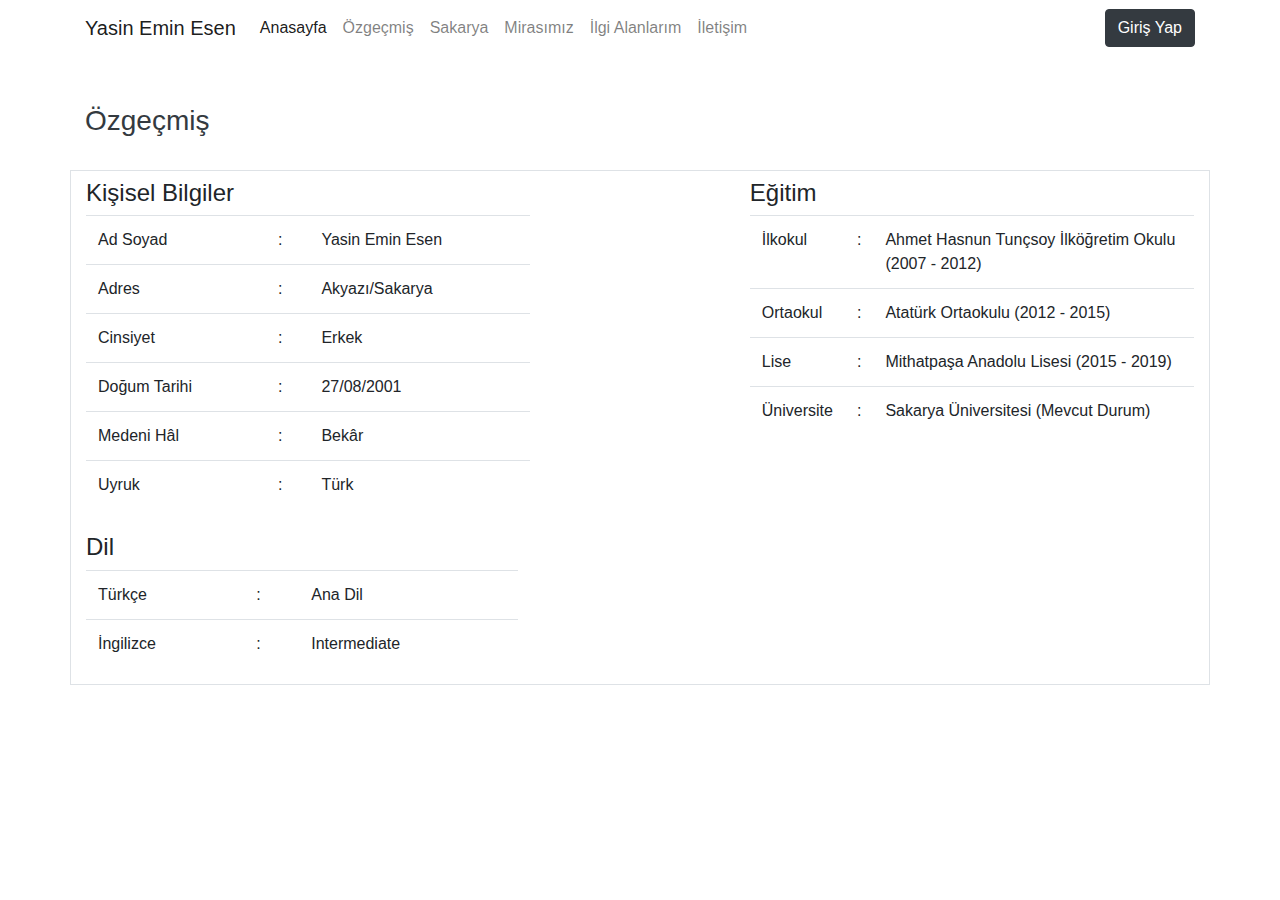
==== cv.html @ 329bcf7a "Add files via upload" ====
<!DOCTYPE html>

<html lang="en">

<head>
    <meta charset="UTF-8">
    <meta http-equiv="X-UA-Compatible" content="IE=edge">
    <meta name="viewport" content="width=device-width, initial-scale=1.0">
    <title>Özgeçmiş</title>
    <link rel="stylesheet" href="https://cdn.jsdelivr.net/npm/bootstrap@4.4.1/dist/css/bootstrap.min.css">
    <link rel="stylesheet" href="css/style.css">
   
</head>

<body>

    <header>
        <nav class="navbar navbar-expand-lg navbar-light bg-nav">
            <div class="container">
                <a class="navbar-brand" href="index.html">Yasin Emin Esen</a>
                <button class="navbar-toggler" type="button" data-toggle="collapse"
                    data-target="#navbarSupportedContent" aria-controls="navbarSupportedContent" aria-expanded="false"
                    aria-label="Toggle navigation">
                    <span class="navbar-toggler-icon"></span>
                </button>
                <div class="collapse navbar-collapse " id="navbarSupportedContent">
                    <ul class="navbar-nav me-auto mb-2 mb-lg-0">
                        <li class="nav-item">
                            <a class="nav-link active" aria-current="page" href="index.html">Anasayfa</a>
                        </li>
                        <li class="nav-item">
                            <a class="nav-link" href="cv.html">Özgeçmiş</a>
                        </li>
                        <li class="nav-item">
                            <a class="nav-link" href="sakarya.html">Sakarya</a>
                        </li>
                        <li class="nav-item">
                            <a class="nav-link" href="mirasımız.html">Mirasımız</a>
                        </li>
                        <li class="nav-item">
                            <a class="nav-link" href="#">İlgi Alanlarım</a>
                        </li>
                        <li class="nav-item">
                            <a class="nav-link" href="#">İletişim</a>
                        </li>
                    </ul>
                    <form class="text-end ml-auto">
                        <a href="login.php"><button class="btn btn-dark me-2 btn-md" type="button">Giriş
                                Yap</button></a>
                    </form>
                </div>
            </div>
        </nav>
    </header>

    <section>
        <div class="container" >
            <div class="d-flex flex-column justify-content-center" >
                <h3 class="display-6 text-dark mt-5 "> Özgeçmiş</h3><br>
            </div>
        </div>

        <div class="container border1" >
            <div class="row border">
                <div class="col-md-5">
                    <h4 class="display-6 mt-2">Kişisel Bilgiler</h4>
                    <table class="table">
                        <tbody>
                            <tr>
                                <td>Ad Soyad</td>
                                <td>:</td>
                                <td>Yasin Emin Esen</td>
                            </tr>
                            <tr>
                                <td>Adres</td>
                                <td>:</td>
                                <td>Akyazı/Sakarya</td>
                            </tr>
                            <tr>
                                <td>Cinsiyet</td>
                                <td>:</td>
                                <td>Erkek</td>
                            </tr>
                            <tr>
                                <td>Doğum Tarihi</td>
                                <td>:</td>
                                <td>27/08/2001</td>
                            </tr>
                            <tr>
                                <td>Medeni Hâl</td>
                                <td>:</td>
                                <td>Bekâr</td>
                            </tr>
                            <tr>
                                <td>Uyruk</td>
                                <td>:</td>
                                <td>Türk</td>
                            </tr>
                        </tbody>
                    </table>
                </div>
                <div class="col-md-2">

                </div>
                <div class="col-md-5">
                    <h4 class="display-6 mt-2">Eğitim</h4>
                    <table class="table">
                        <tbody>
                            <tr>
                                <td>İlkokul</td>
                                <td>:</td>
                                <td>Ahmet Hasnun Tunçsoy İlköğretim Okulu (2007 - 2012)</td>
                            </tr>
                            <tr>
                                <td>Ortaokul</td>
                                <td>:</td>
                                <td>Atatürk Ortaokulu (2012 - 2015)</td>
                            </tr>
                            <tr>
                                <td>Lise</td>
                                <td>:</td>
                                <td>Mithatpaşa Anadolu Lisesi (2015 - 2019)</td>
                            </tr>
                            <tr>
                            </tr>
                            <tr>
                                <td>Üniversite</td>
                                <td>:</td>
                                <td>Sakarya Üniversitesi (Mevcut Durum)</td>
                            </tr>
                            
                        </tbody>
                    </table>
            </div>
            <div class="row container">
                <div class="col-md-5">
                    <h4 class="display-6 mt-2">Dil</h4>
                        <table class="table">
                            <tbody>
                                <tr>
                                    <td>Türkçe</td>
                                    <td>:</td>
                                    <td>Ana Dil</td>
                                </tr>
                                <tr>
                                    <td>İngilizce</td>
                                    <td>:</td>
                                    <td>Intermediate</td>
                                </tr>
                            </tbody>
                        </table>
                </div>
                <div class="col-md-2">

                </div>     
            </div>
        </div>
    </section>
    


    <script src="https://code.jquery.com/jquery-3.4.1.slim.min.js"></script>
    <script src="https://cdn.jsdelivr.net/npm/popper.js@1.16.0/dist/umd/popper.min.js"></script>
    <script src="https://cdn.jsdelivr.net/npm/bootstrap@4.4.1/dist/js/bootstrap.min.js"></script>
</body>

</html>
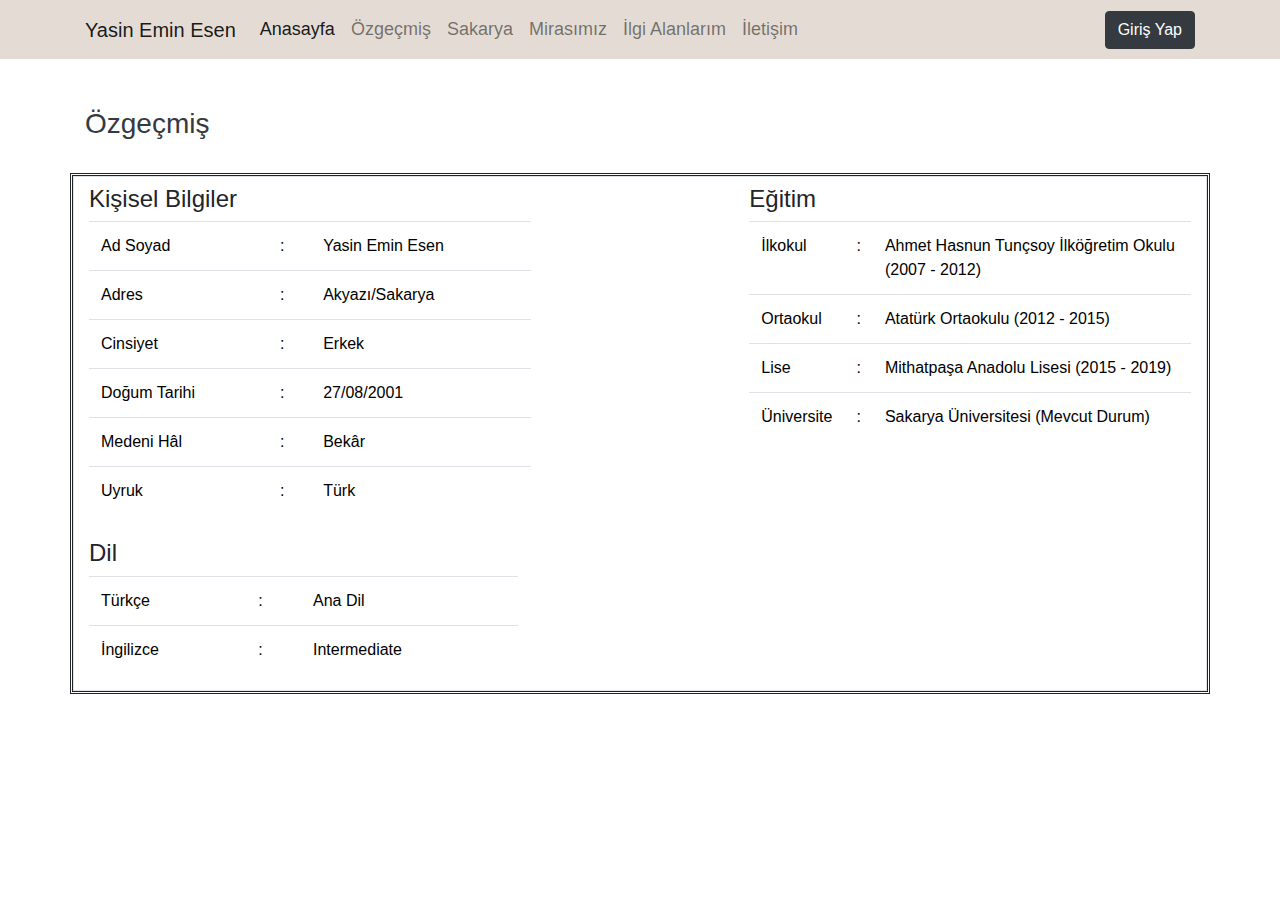
==== commit e1909e6f: "update" ====
--- a/cv.html
+++ b/cv.html
@@ -38,10 +38,10 @@
                             <a class="nav-link" href="mirasımız.html">Mirasımız</a>
                         </li>
                         <li class="nav-item">
-                            <a class="nav-link" href="#">İlgi Alanlarım</a>
+                            <a class="nav-link" href="ilgiAlanlarim.html">İlgi Alanlarım</a>
                         </li>
                         <li class="nav-item">
-                            <a class="nav-link" href="#">İletişim</a>
+                            <a class="nav-link" href="iletisim.php">İletişim</a>
                         </li>
                     </ul>
                     <form class="text-end ml-auto">
--- a/css/style.css
+++ b/css/style.css
@@ -0,0 +1,158 @@
+/***************************          Layout            ****************************/
+
+.zoom {
+    overflow: hidden;
+    position: relative;
+}
+
+.img-zoom {
+    display: block;
+    transition: transform .5s ease;
+}
+
+.custom-c :hover  {
+    transform: scale(1.2);
+}
+
+.weather-c{
+width: 90%;
+max-width: 470px;
+background: linear-gradient(135deg,#564523,#ede3d6);
+color: #fff;
+margin: 100px auto 9;
+border-radius: 20px;
+padding: 40px 35px;
+text-align: center;
+
+
+}
+.card-img-top {
+    display: block;
+    width: 100%;
+    height: auto;
+}
+
+.nav-item{
+
+font-size: large;
+font-weight: 499;
+
+}
+
+body{
+
+font-family:Arial, Helvetica, sans-serif
+
+}
+  
+  li {
+    float: left;
+  }
+  
+  li a {
+    display:flex;
+    color: rgb(136, 110, 87);
+    text-align: center;
+    padding: 14px 16px;
+    text-decoration: none;
+  }
+  
+  li a:hover {
+    background-color: #dddd;
+  }
+  .bg-nav{
+    background-color: #e4dcd4;
+    color: #7b0d0d;
+  }
+ 
+.border1{
+  border-style: double;
+}
+
+.border2{
+  border-style: inset;
+}
+
+#cover {
+  background-size: cover;
+  background-position: left center;
+  background-attachment: fixed;
+  height: 13vh;
+}
+
+.table{
+  color:#000000 !important;
+} 
+
+.search{
+  width: 100;
+  display: flex;
+  align-items: center;
+  justify-content: space-between;
+}
+.search input{
+  border: 0;
+  outline: 0;
+  background-color: #ebfffc;
+  color: #555;
+  padding: 10px 25px;
+  height: 60px;
+  border-radius: 30px;
+  flex: 1;
+  margin-right: 16px;
+  font-size: 18px;
+
+}
+
+.search button{
+  border: 0;
+  outline: 0;
+  background: #ebfffc;
+  border-radius: 30px;
+  width: 60px;
+  height: 60px;
+  cursor: pointer;
+}
+.search button img{
+  width: 16px;
+
+}
+
+.weather icon{
+width: 170px;
+margin-top: 30px;
+}
+
+.weather h1{
+  font-size: 80px;
+  font-weight: 500;
+}
+.weather h2{
+  font-size: 45px;
+  font-weight: 400;
+  margin-top: -10px;
+}
+
+.details{
+  display: flex;
+  align-items: center;
+  justify-content: space-between;
+  padding: 0 20px;
+  margin-top: 50px;
+}
+.col{
+  display: flex;
+  align-items: center;
+  text-align: left;
+
+}
+.col img{
+  width: 40px;
+  margin-right: 10px;
+
+}
+
+.nem, .rüzgar{
+font-size: 28px;
+margin-top: -6px;
+}